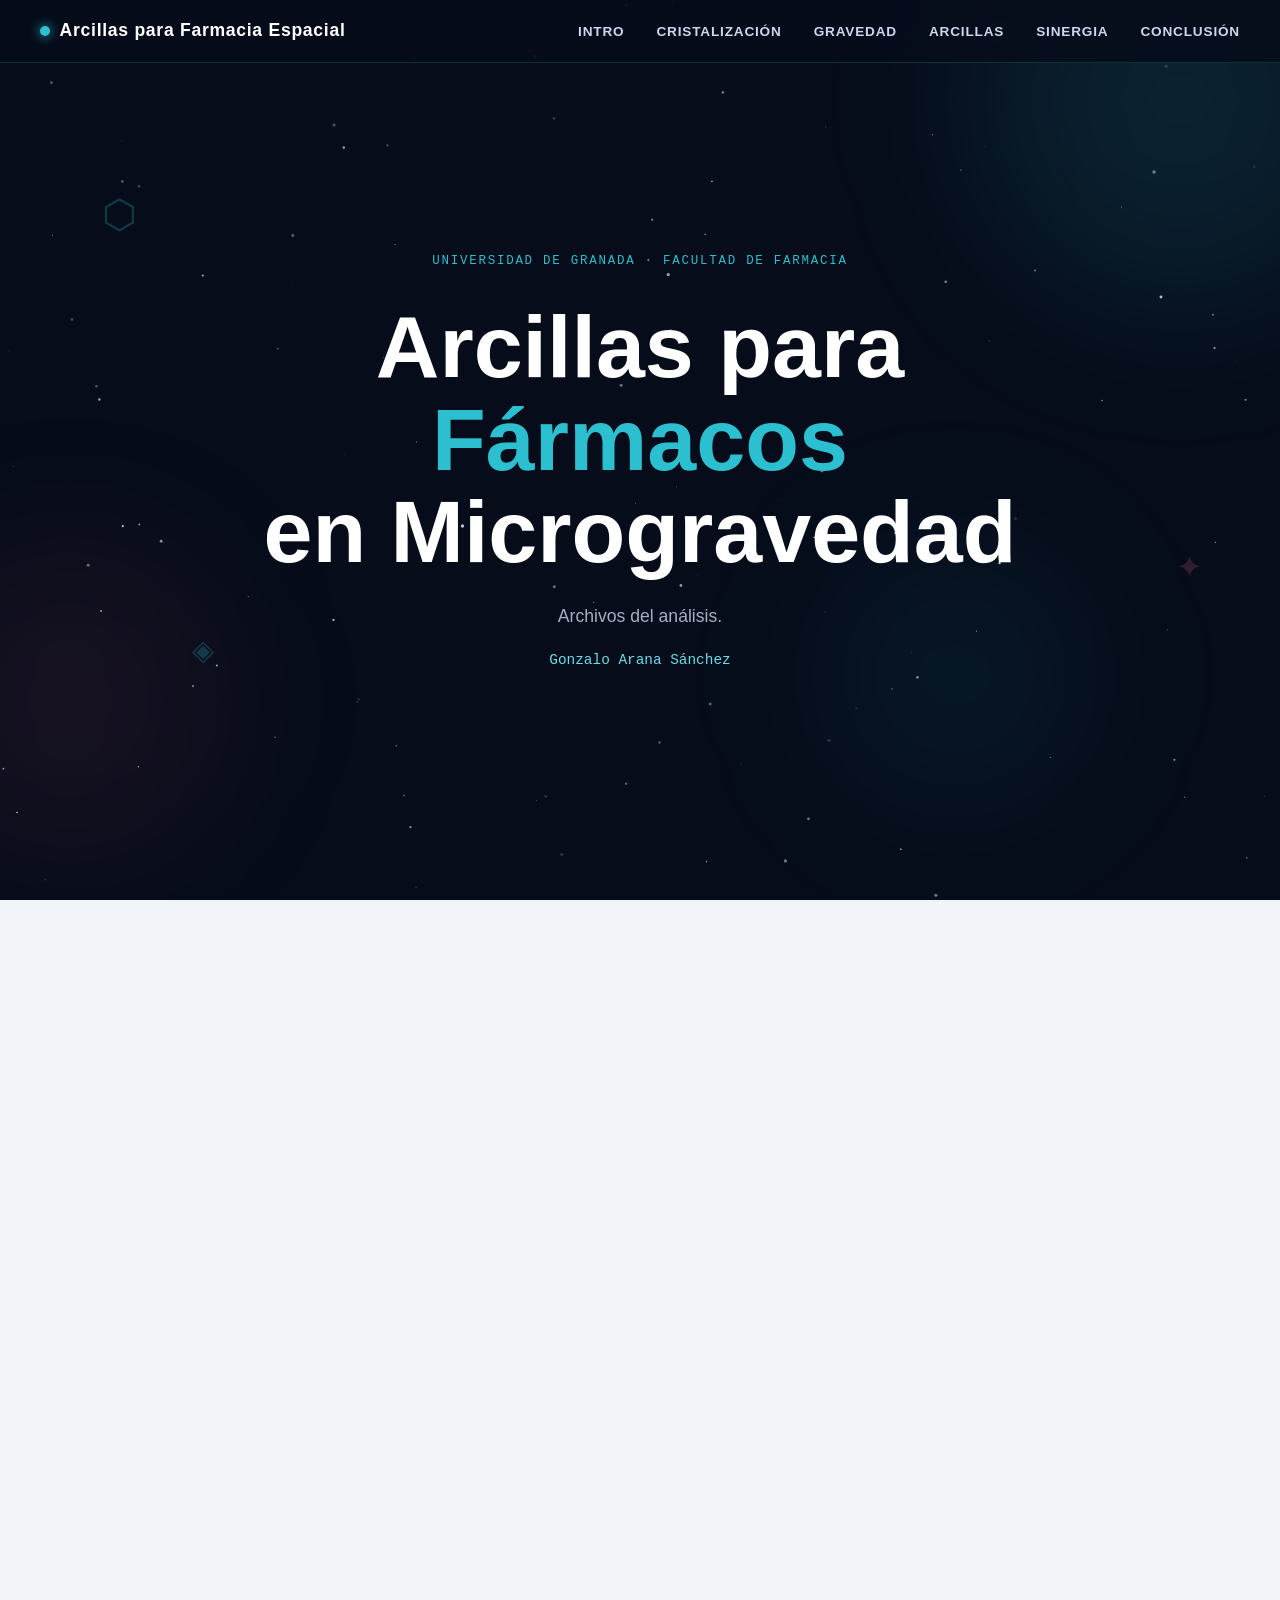
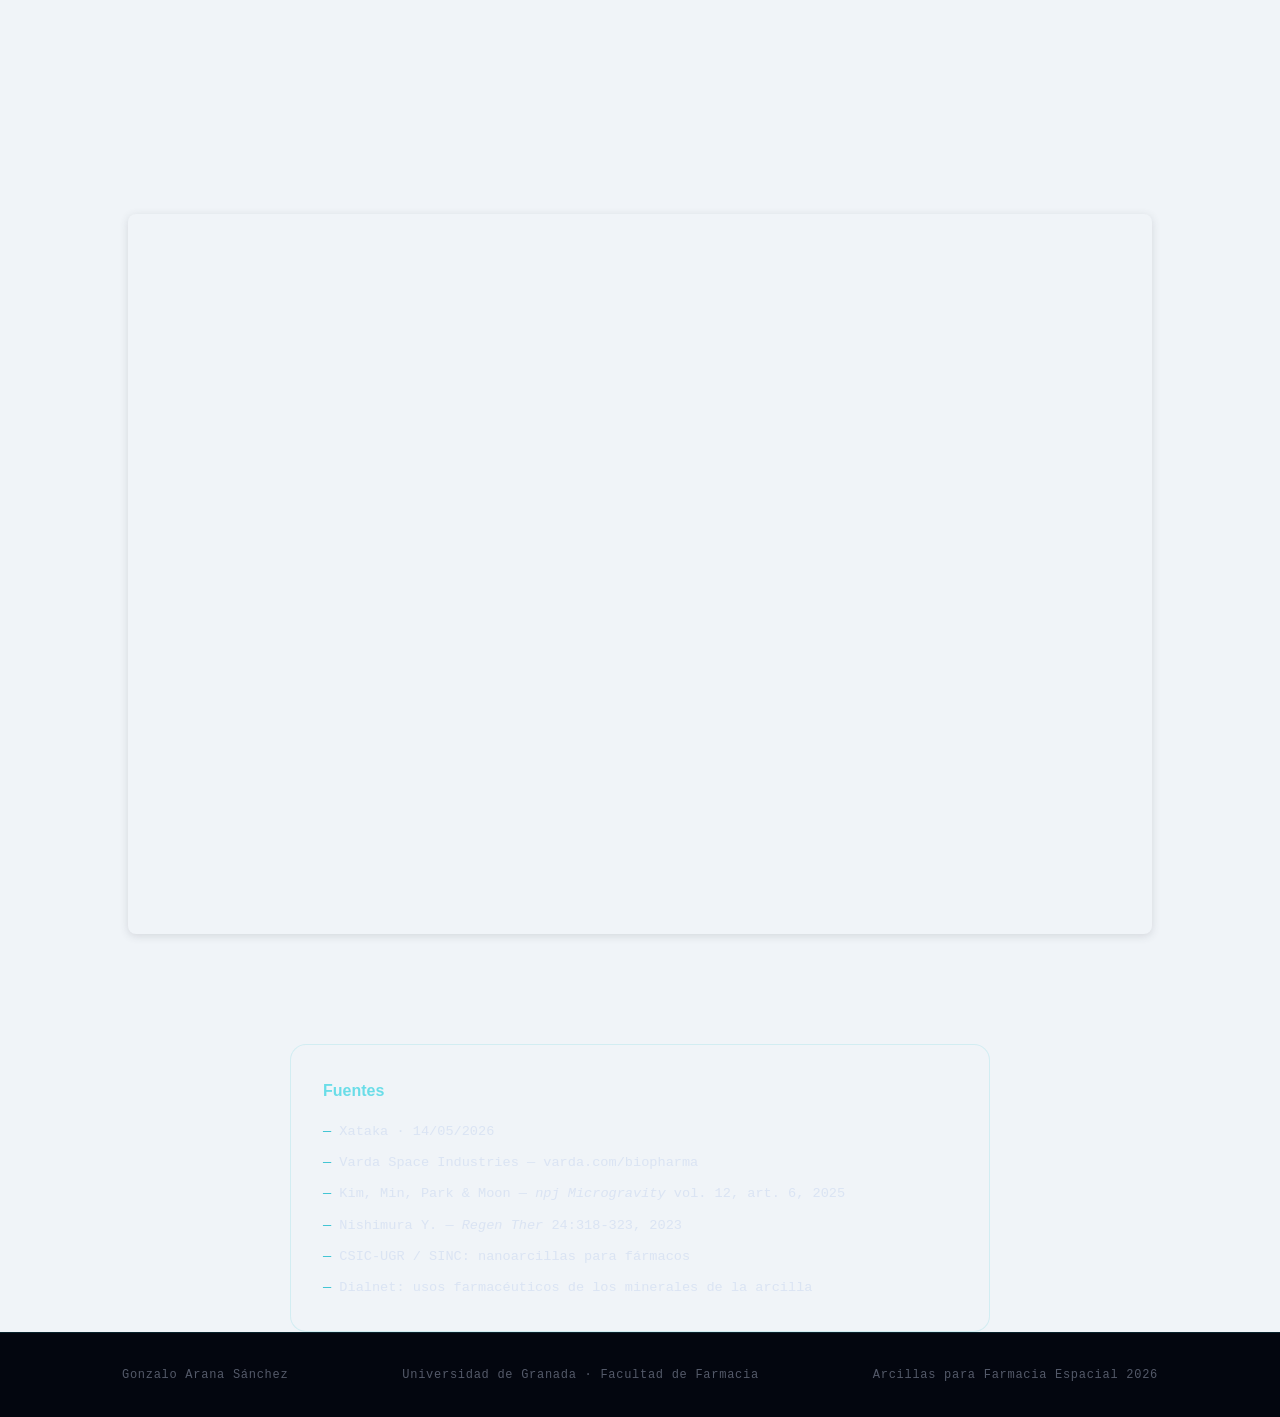
==== informe.html @ f507b189 "Add files via upload" ====
<!DOCTYPE html>
<html lang="">
  <head>
    <meta charset="utf-8">
    <link rel="stylesheet" href="static/css/style.css" />
    <title>Archivos</title>
  </head>
  <body>
      <!-- NAV -->
  <nav id="navbar">
    <div class="nav-logo">
      <span class="logo-dot"></span>
      <span>Arcillas para Farmacia Espacial</span>
    </div>
    <ul class="nav-links">
      <li><a href="index.html#intro">Intro</a></li>
      <li><a href="index.html#cristalizacion">Cristalización</a></li>
      <li><a href="index.html#gravedad">Gravedad</a></li>
      <li><a href="index.html#arcillas">Arcillas</a></li>
      <li><a href="index.html#sinergia">Sinergia</a></li>
      <li><a href="index.html#conclusion">Conclusión</a></li>
    </ul>
    <div class="boton-nav" id="boton-nav">
      <span></span><span></span><span></span>
    </div>
  </nav>

  <!-- HERO -->
  <header class="hero" id="hero">
    <div class="stars-bg" id="stars"></div>
    <div class="hero-content">
      <div class="hero-tag">Universidad de Granada · Facultad de Farmacia</div>
      <h1 class="hero-title">
        <span class="title-line">Arcillas para</span>
        <span class="title-line accent">Fármacos</span>
        <span class="title-line">en Microgravedad</span>
      </h1>
      <p class="hero-sub">Archivos del análisis.</p>
      <div class="hero-author">Gonzalo Arana Sánchez</div>
    </div>
    <div class="hero-orb orb1"></div>
    <div class="hero-orb orb2"></div>
    <div class="hero-orb orb3"></div>
    <div class="molecule-float" id="mol1">⬡</div>
    <div class="molecule-float" id="mol2">✦</div>
    <div class="molecule-float" id="mol3">◈</div>
  </header>
    <main>
      <section class="section informe-section" id="informe">
        <iframe src="static/informe.pdf" class="informe"></iframe>
        <br><br>
        <a href="static/informe.pdf" download>
        </a>
      </section>
      <section class="section presentacion-section" id="presentacion">
        <div style="position: relative; width: 80%; height: 0; padding-top: 56.2500%;
 padding-bottom: 0; box-shadow: 0 2px 8px 0 rgba(63,69,81,0.16); margin-top: 1.6em; margin-bottom: 0.9em; overflow: hidden;
 border-radius: 8px; will-change: transform;">
  <iframe loading="lazy" style="position: absolute; width: 100%; height: 100%; top: 0; left: 0; border: none; padding: 0;margin: 0;"
    src="https://www.canva.com/design/DAHJ7hxj7pI/yf4bADAq6rCuLkG5EWN9PQ/view?embed" allowfullscreen="allowfullscreen" allow="fullscreen">
  </iframe>
</div>
<a href="https:&#x2F;&#x2F;www.canva.com&#x2F;design&#x2F;DAHJ7hxj7pI&#x2F;yf4bADAq6rCuLkG5EWN9PQ&#x2F;view?utm_content=DAHJ7hxj7pI&amp;utm_campaign=designshare&amp;utm_medium=embeds&amp;utm_source=link" target="_blank" rel="noopener"></a>
      </section>
    </main>
      <div class="sources-box">
        <h3>Fuentes</h3>
        <ul>
          <li>Xataka · 14/05/2026</li>
          <li>Varda Space Industries — varda.com/biopharma</li>
          <li>Kim, Min, Park & Moon — <em>npj Microgravity</em> vol. 12, art. 6, 2025</li>
          <li>Nishimura Y. — <em>Regen Ther</em> 24:318-323, 2023</li>
          <li>CSIC-UGR / SINC: nanoarcillas para fármacos</li>
          <li>Dialnet: usos farmacéuticos de los minerales de la arcilla</li>
        </ul>
      </div>
    </div>
  </section>

  <footer class="site-footer">
    <div class="container">
      <div class="footer-inner">
        <span>Gonzalo Arana Sánchez</span>
        <span>Universidad de Granada · Facultad de Farmacia</span>
        <span>Arcillas para Farmacia Espacial 2026</span>
      </div>
    </div>
  </footer>
  <script src="static/js/main.js"></script>
  </body>
</html>
---- static/css/style.css ----
/* ===========================
   ROOT & RESET
   =========================== */
:root {
  --bg-light: #f0f4f8;
  --bg-dark: #0b0f1a;
  --bg-space: #060c1a;
  --teal: #2bbfcf;
  --teal-light: #6adde8;
  --teal-dark: #1a8f9c;
  --navy: #1a2744;
  --navy-mid: #243358;
  --pink-accent: #e85d8a;
  --gold: #f0c040;
  --white: #ffffff;
  --text-dark: #1a2744;
  --text-mid: #3a4a6a;
  --text-light: #ccd8f0;
  --card-bg: #ffffff;
  --card-shadow: 0 8px 40px rgba(43, 191, 207, 0.12);
  --radius: 16px;
  --radius-sm: 8px;
  --font-display: 'Syne', sans-serif;
  --font-body: 'Nunito', sans-serif;
  --font-mono: 'Space Mono', monospace;
}

*, *::before, *::after { box-sizing: border-box; margin: 0; padding: 0; }

html { scroll-behavior: smooth; }

body {
  font-family: var(--font-body);
  background: var(--bg-light);
  color: var(--text-dark);
  overflow-x: hidden;
  line-height: 1.7;
}

.container {
  max-width: 1100px;
  margin: 0 auto;
  padding: 0 2rem;
}

/* ===========================
   NAVBAR
   =========================== */
#navbar {
  position: fixed;
  top: 0; left: 0; right: 0;
  z-index: 1000;
  display: flex;
  align-items: center;
  justify-content: space-between;
  padding: 1rem 2.5rem;
  background: rgba(6, 12, 26, 0.85);
  backdrop-filter: blur(14px);
  border-bottom: 1px solid rgba(43, 191, 207, 0.2);
  transition: all 0.3s ease;
}

.nav-logo {
  display: flex;
  align-items: center;
  gap: 0.6rem;
  font-family: var(--font-display);
  font-weight: 800;
  font-size: 1.1rem;
  color: var(--white);
  letter-spacing: 0.04em;
}

.logo-dot {
  width: 10px; height: 10px;
  border-radius: 50%;
  background: var(--teal);
  box-shadow: 0 0 12px var(--teal);
  animation: pulse 2s ease-in-out infinite;
}

@keyframes pulse {
  0%, 100% { transform: scale(1); opacity: 1; }
  50% { transform: scale(1.4); opacity: 0.7; }
}

.nav-links {
  display: flex;
  list-style: none;
  gap: 2rem;
}

.nav-links a {
  color: var(--text-light);
  text-decoration: none;
  font-size: 0.85rem;
  font-weight: 600;
  letter-spacing: 0.06em;
  text-transform: uppercase;
  transition: color 0.2s;
}

.nav-links a:hover { color: var(--teal); }

.boton-nav {
  display: none;
  flex-direction: column;
  gap: 5px;
  cursor: pointer;
}

.boton-nav span {
  display: block;
  width: 24px; height: 2px;
  background: var(--white);
  border-radius: 2px;
  transition: 0.3s;
}

/* ===========================
   HERO
   =========================== */
.hero {
  min-height: 100vh;
  background: var(--bg-space);
  display: flex;
  align-items: center;
  justify-content: center;
  position: relative;
  overflow: hidden;
  padding: 8rem 2rem 4rem;
}

.stars-bg {
  position: absolute;
  inset: 0;
  z-index: 0;
}

.stars-bg-dark {
  position: absolute;
  inset: 0;
  z-index: 0;
  pointer-events: none;
}

.hero-content {
  position: relative;
  z-index: 2;
  text-align: center;
  max-width: 800px;
}

.hero-tag {
  font-family: var(--font-mono);
  font-size: 0.78rem;
  color: var(--teal);
  letter-spacing: 0.14em;
  text-transform: uppercase;
  margin-bottom: 1.8rem;
  opacity: 0;
  animation: fadeUp 0.8s 0.2s forwards;
}

.hero-title {
  font-family: var(--font-display);
  font-weight: 800;
  font-size: clamp(2.8rem, 7vw, 5.5rem);
  line-height: 1.05;
  color: var(--white);
  margin-bottom: 1.5rem;
}

.title-line {
  display: block;
  opacity: 0;
  animation: fadeUp 0.8s forwards;
}
.title-line:nth-child(1) { animation-delay: 0.4s; }
.title-line:nth-child(2) { animation-delay: 0.6s; }
.title-line:nth-child(3) { animation-delay: 0.8s; }

.title-line.accent { color: var(--teal); }

.hero-sub {
  font-size: 1.1rem;
  color: rgba(204, 216, 240, 0.8);
  margin-bottom: 1rem;
  opacity: 0;
  animation: fadeUp 0.8s 1s forwards;
}

.hero-author {
  font-family: var(--font-mono);
  font-size: 0.9rem;
  color: var(--teal-light);
  margin-bottom: 2.5rem;
  opacity: 0;
  animation: fadeUp 0.8s 1.1s forwards;
}

.hero-btn {
  display: inline-flex;
  align-items: center;
  gap: 0.6rem;
  padding: 0.9rem 2.2rem;
  background: transparent;
  border: 2px solid var(--teal);
  color: var(--teal);
  text-decoration: none;
  font-family: var(--font-display);
  font-weight: 700;
  font-size: 1rem;
  letter-spacing: 0.06em;
  border-radius: 50px;
  transition: all 0.3s ease;
  opacity: 0;
  animation: fadeUp 0.8s 1.3s forwards;
}

.hero-btn:hover {
  background: var(--teal);
  color: var(--bg-dark);
  box-shadow: 0 0 30px rgba(43, 191, 207, 0.5);
}

.arrow { animation: bounce 1.5s ease-in-out infinite; display: inline-block; }
@keyframes bounce { 0%, 100% { transform: translateY(0); } 50% { transform: translateY(6px); } }

/* Orbs */
.hero-orb {
  position: absolute;
  border-radius: 50%;
  filter: blur(80px);
  pointer-events: none;
  z-index: 1;
}
.orb1 { width: 400px; height: 400px; background: rgba(43, 191, 207, 0.12); top: -100px; right: -100px; }
.orb2 { width: 300px; height: 300px; background: rgba(232, 93, 138, 0.08); bottom: 50px; left: -80px; }
.orb3 { width: 250px; height: 250px; background: rgba(43, 191, 207, 0.08); bottom: 100px; right: 200px; }

/* moléculas flotando */
.molecule-float {
  position: absolute;
  z-index: 1;
  color: rgba(43, 191, 207, 0.25);
  font-size: 3rem;
  pointer-events: none;
  animation: floatAround 8s ease-in-out infinite;
}
#mol1 { top: 20%; left: 8%; animation-delay: 0s; font-size: 2.5rem; }
#mol2 { top: 60%; right: 6%; animation-delay: -3s; font-size: 2rem; color: rgba(232, 93, 138, 0.2); }
#mol3 { bottom: 25%; left: 15%; animation-delay: -5s; font-size: 1.8rem; }

@keyframes floatAround {
  0%, 100% { transform: translate(0, 0) rotate(0deg); }
  33% { transform: translate(15px, -20px) rotate(10deg); }
  66% { transform: translate(-10px, 10px) rotate(-8deg); }
}

/* Keyframes */
@keyframes fadeUp {
  from { opacity: 0; transform: translateY(24px); }
  to { opacity: 1; transform: translateY(0); }
}

/* ===========================
   TABLE OF CONTENTS
   =========================== */
.toc-section {
  background: var(--white);
  padding: 5rem 0;
}

.section-label {
  font-family: var(--font-mono);
  font-size: 0.8rem;
  letter-spacing: 0.14em;
  text-transform: uppercase;
  color: var(--teal);
  text-align: center;
  margin-bottom: 3rem;
}

.toc-grid {
  display: grid;
  grid-template-columns: repeat(3, 1fr);
  gap: 1.2rem;
}

.toc-card {
  display: flex;
  flex-direction: column;
  gap: 0.5rem;
  padding: 1.6rem;
  border: 2px solid #e8eef8;
  border-radius: var(--radius);
  text-decoration: none;
  color: var(--text-dark);
  transition: all 0.25s ease;
  position: relative;
  overflow: hidden;
}

.toc-card::before {
  content: '';
  position: absolute;
  inset: 0;
  background: linear-gradient(135deg, rgba(43, 191, 207, 0.06), transparent);
  opacity: 0;
  transition: opacity 0.3s;
}

.toc-card:hover { border-color: var(--teal); transform: translateY(-4px); box-shadow: var(--card-shadow); }
.toc-card:hover::before { opacity: 1; }

.toc-num {
  font-family: var(--font-display);
  font-weight: 800;
  font-size: 2.5rem;
  color: var(--teal);
  line-height: 1;
}

.toc-title {
  font-family: var(--font-display);
  font-weight: 700;
  font-size: 1rem;
  color: var(--navy);
}

.toc-icon { font-size: 1.5rem; }

/* ===========================
   SECTIONS GENERAL
   =========================== */
.section {
  padding: 6rem 0;
  position: relative;
}

.section-header {
  margin-bottom: 3.5rem;
  display: flex;
  flex-direction: column;
  gap: 0.4rem;
}

.section-num {
  font-family: var(--font-mono);
  font-size: 0.78rem;
  letter-spacing: 0.14em;
  color: var(--teal);
  text-transform: uppercase;
}

.section-header.light .section-num { color: var(--teal-light); }

.section-title {
  font-family: var(--font-display);
  font-weight: 800;
  font-size: clamp(1.8rem, 4vw, 3rem);
  line-height: 1.1;
  color: var(--navy);
}

.section-header.light .section-title { color: var(--white); }

.section-subtitle {
  margin-top: 0.8rem;
  font-size: 1.05rem;
  color: var(--text-mid);
  max-width: 700px;
  line-height: 1.6;
}

/* ===========================
   INTRO SECTION
   =========================== */
.intro-section { background: var(--bg-light); }

.intro-layout {
  display: grid;
  grid-template-columns: 1fr 1.4fr;
  gap: 3rem;
  align-items: start;
}

.intro-highlight-box {
  background: linear-gradient(135deg, var(--navy), var(--navy-mid));
  color: var(--white);
  padding: 2.5rem;
  border-radius: var(--radius);
  font-size: 1.1rem;
  line-height: 1.8;
  position: relative;
  overflow: hidden;
}

.intro-highlight-box::before {
  content: '';
  position: absolute;
  top: 0; left: 0;
  width: 4px; height: 100%;
  background: linear-gradient(to bottom, var(--teal), var(--pink-accent));
  border-radius: 4px 0 0 4px;
}

.intro-text-col p {
  color: var(--text-mid);
  font-size: 1.05rem;
  margin-bottom: 2rem;
}

.two-questions {
  display: flex;
  flex-direction: column;
  gap: 1.2rem;
}

.question-card {
  display: flex;
  gap: 1rem;
  align-items: flex-start;
  padding: 1.4rem;
  border-radius: var(--radius-sm);
  font-size: 0.95rem;
  line-height: 1.6;
}

.question-card.q1 { background: rgba(43, 191, 207, 0.08); border-left: 3px solid var(--teal); }
.question-card.q2 { background: rgba(232, 93, 138, 0.06); border-left: 3px solid var(--pink-accent); }

.q-icon { font-size: 1.5rem; flex-shrink: 0; }

/* ===========================
   CRISTALIZACIÓN
   =========================== */
.cristal-section { background: var(--navy); }

.cristal-section .section-title { color: var(--white); }
.cristal-section .section-num { color: var(--teal-light); }

.cristal-layout {
  display: grid;
  grid-template-columns: 3fr 3fr;
  gap: 3rem;
  align-items: start;
}

.cristal-def {
  position: relative;
  color: var(--white);
  padding: 2rem 1.5rem;
}

.big-quote {
  font-family: var(--font-display);
  font-size: 8rem;
  line-height: 0.6;
  color: var(--teal);
  opacity: 0.4;
}

.cristal-def p {
  font-size: 1.2rem;
  line-height: 1.8;
  color: rgba(204, 216, 240, 0.9);
}

.cristal-cards {
  display: flex;
  flex-direction: column;
  gap: 1.5rem;
}

.cristalizacion { color: var(--white); }

.info-card {
  background: rgba(255, 255, 255, 0.05);
  border: 1px solid rgba(43, 191, 207, 0.2);
  border-radius: var(--radius);
  padding: 1.6rem;
  color: var(--text-light);
  transition: all 0.3s;
}

.info-card:hover { border-color: rgba(43, 191, 207, 0.5); background: rgba(255, 255, 255, 0.08); }

.info-card.crisis {
  border-color: rgba(232, 93, 138, 0.3);
  background: rgba(232, 93, 138, 0.05);
}

.card-icon { font-size: 1.6rem; margin-bottom: 0.6rem; }

.info-card h3 {
  font-family: var(--font-display);
  font-size: 1rem;
  font-weight: 700;
  color: var(--teal-light);
  margin-bottom: 0.5rem;
}

.info-card.crisis h3 { color: #f08aaa; }

.info-card p { font-size: 0.92rem; line-height: 1.7; }

/* ===========================
   GRAVEDAD
   =========================== */
.gravedad-section {
  background: var(--bg-space);
  overflow: hidden;
}

.compare-layout {
  display: grid;
  grid-template-columns: 1fr auto 1fr;
  gap: 1rem;
  align-items: center;
  margin-bottom: 3rem;
}

.compare-vs {
  font-family: var(--font-display);
  font-weight: 800;
  font-size: 1.8rem;
  color: var(--gold);
  text-align: center;
  padding: 0 1rem;
}

.compare-card {
  padding: 2rem;
  border-radius: var(--radius);
  color: var(--text-light);
}

.compare-card.bad {
  background: rgba(232, 93, 138, 0.08);
  border: 1px solid rgba(232, 93, 138, 0.3);
}

.compare-card.good {
  background: rgba(43, 191, 207, 0.08);
  border: 1px solid rgba(43, 191, 207, 0.3);
}

.compare-card h3 {
  font-family: var(--font-display);
  font-size: 1.2rem;
  margin-bottom: 1.2rem;
  color: var(--white);
}

.compare-card ul { list-style: none; display: flex; flex-direction: column; gap: 0.8rem; }

.compare-card li {
  font-size: 0.92rem;
  padding-left: 1.2rem;
  position: relative;
  line-height: 1.6;
}

.compare-card.bad li::before { content: '✗'; position: absolute; left: 0; color: #f08aaa; }
.compare-card.good li::before { content: '✓'; position: absolute; left: 0; color: var(--teal); }

.analogy {
  margin-top: 1.2rem;
  padding: 0.8rem 1rem;
  background: rgba(255, 255, 255, 0.04);
  border-radius: var(--radius-sm);
  font-size: 0.85rem;
  font-style: italic;
  color: rgba(204, 216, 240, 0.7);
}

.case-study {
  background: rgba(255, 255, 255, 0.04);
  border: 1px solid rgba(43, 191, 207, 0.3);
  border-radius: var(--radius);
  padding: 2rem;
  margin-bottom: 2.5rem;
}

.case-tag {
  font-family: var(--font-mono);
  font-size: 0.72rem;
  letter-spacing: 0.14em;
  color: var(--teal);
  text-transform: uppercase;
  margin-bottom: 1.2rem;
}

.case-content {
  display: flex;
  align-items: center;
  gap: 1.5rem;
  flex-wrap: wrap;
}

.case-drug {
  font-family: var(--font-display);
  font-weight: 800;
  font-size: 1.3rem;
  color: var(--white);
  text-align: center;
  line-height: 1.2;
  min-width: 160px;
}

.case-drug small { font-family: var(--font-body); font-weight: 300; font-size: 0.75rem; color: var(--text-light); }

.case-arrow { font-size: 1.5rem; color: var(--teal); }

.case-before, .case-after {
  flex: 1;
  min-width: 160px;
  font-size: 0.9rem;
  color: var(--text-light);
  line-height: 1.6;
}

.case-label {
  font-family: var(--font-mono);
  font-size: 0.7rem;
  color: var(--teal-light);
  letter-spacing: 0.1em;
  text-transform: uppercase;
  margin-bottom: 0.3rem;
}

.simulators-box {
  background: rgba(255, 255, 255, 0.03);
  border: 1px solid rgba(43, 191, 207, 0.15);
  border-radius: var(--radius);
  padding: 2rem;
}

.simulators-box h3 {
  font-family: var(--font-display);
  font-size: 1.1rem;
  color: var(--white);
  margin-bottom: 1.4rem;
}

.sim-grid {
  display: grid;
  grid-template-columns: repeat(3, 1fr);
  gap: 1rem;
  margin-bottom: 1.2rem;
}

.sim-item {
  background: rgba(255, 255, 255, 0.04);
  padding: 1rem;
  border-radius: var(--radius-sm);
  font-size: 0.88rem;
  color: var(--text-light);
  line-height: 1.5;
}

.sim-note {
  font-size: 0.88rem;
  color: rgba(204, 216, 240, 0.6);
  font-style: italic;
}

.stars {
  width: 100px;   /* ancho */
  height: 50;   /* mantiene proporción */
  align-items: center
}

/* ===========================
   ARCILLAS
   =========================== */
.arcillas-section { background: var(--bg-light); }

.arcillas-intro {
  max-width: 750px;
  font-size: 1.05rem;
  color: var(--text-mid);
  margin-bottom: 2.5rem;
  line-height: 1.8;
}

.arcillas-grid {
  display: grid;
  grid-template-columns: repeat(2, 1fr);
  gap: 1.4rem;
  margin-bottom: 2.5rem;
}

.arcilla-card {
  background: var(--white);
  border-radius: var(--radius);
  padding: 1.8rem;
  box-shadow: var(--card-shadow);
  border-top: 4px solid transparent;
  transition: transform 0.3s ease, box-shadow 0.3s ease;
}

.arcilla-card:hover { transform: translateY(-6px); box-shadow: 0 16px 60px rgba(43, 191, 207, 0.18); }
.arcilla-card.mont { border-top-color: var(--teal); }
.arcilla-card.caol { border-top-color: #6b9fd4; }
.arcilla-card.sepio { border-top-color: #5dba8c; }
.arcilla-card.lapo { border-top-color: var(--pink-accent); }

.arcilla-header {
  display: flex;
  align-items: center;
  gap: 0.8rem;
  margin-bottom: 1.2rem;
  flex-wrap: wrap;
}

.arcilla-emoji { font-size: 1.6rem; }

.arcilla-header h3 {
  font-family: var(--font-display);
  font-weight: 800;
  font-size: 1.2rem;
  color: var(--navy);
}

.arcilla-badge {
  margin-left: auto;
  font-family: var(--font-mono);
  font-size: 0.68rem;
  letter-spacing: 0.08em;
  background: rgba(43, 191, 207, 0.1);
  color: var(--teal-dark);
  padding: 0.2rem 0.6rem;
  border-radius: 50px;
}

.arcilla-card ul {
  list-style: none;
  display: flex;
  flex-direction: column;
  gap: 0.6rem;
  margin-bottom: 1rem;
}

.arcilla-card li {
  font-size: 0.9rem;
  color: var(--text-mid);
  padding-left: 1.2rem;
  position: relative;
  line-height: 1.6;
}

.arcilla-card li::before {
  content: '→';
  position: absolute;
  left: 0;
  color: var(--teal);
  font-size: 0.8rem;
}

.arcilla-analogy {
  background: rgba(43, 191, 207, 0.07);
  border-radius: var(--radius-sm);
  padding: 0.8rem 1rem;
  font-size: 0.84rem;
  font-style: italic;
  color: var(--teal-dark);
  border-left: 3px solid var(--teal);
}

.arcillas-use {
  display: flex;
  gap: 1.2rem;
  align-items: flex-start;
  background: var(--navy);
  color: rgba(204, 216, 240, 0.9);
  padding: 2rem;
  border-radius: var(--radius);
  font-size: 1rem;
  line-height: 1.7;
}

.use-icon { font-size: 2rem; flex-shrink: 0; }

/* ===========================
   SINERGIA
   =========================== */
.sinergia-section { background: var(--white); }

.powers-layout {
  display: flex;
  flex-direction: column;
  gap: 0;
}

.power-item {
  display: grid;
  grid-template-columns: 100px 1fr;
  gap: 2rem;
  padding: 2.5rem 0;
  border-bottom: 1px solid #e8eef8;
  align-items: start;
  transition: background 0.3s;
  cursor: default;
}

.power-item:last-child { border-bottom: none; }
.power-item:hover { background: rgba(43, 191, 207, 0.03); border-radius: var(--radius); }

.power-num {
  font-family: var(--font-display);
  font-weight: 800;
  font-size: 4rem;
  color: var(--teal);
  opacity: 0.25;
  line-height: 1;
  text-align: right;
  padding-right: 1rem;
  border-right: 2px solid #e8eef8;
  transition: opacity 0.3s;
}

.power-item:hover .power-num { opacity: 0.6; }

.power-body h3 {
  font-family: var(--font-display);
  font-weight: 800;
  font-size: 1.3rem;
  color: var(--navy);
  margin-bottom: 0.8rem;
}

.power-body p {
  font-size: 0.95rem;
  color: var(--text-mid);
  line-height: 1.8;
  margin-bottom: 0.8rem;
}

.director-quote {
  display: flex;
  align-items: center;
  gap: 1.5rem;
  margin-top: 3rem;
  padding: 2rem;
  background: linear-gradient(135deg, var(--navy), var(--navy-mid));
  border-radius: var(--radius);
  color: var(--white);
  font-size: 1.15rem;
  line-height: 1.6;
  text-align: center;
}

.dq-line {
  flex: 1;
  height: 1px;
  background: linear-gradient(to right, transparent, var(--teal));
}
.dq-line:last-child { background: linear-gradient(to left, transparent, var(--teal)); }

/* ===========================
   CONCLUSION
   =========================== */
.conclusion-section {
  background: var(--bg-space);
  overflow: hidden;
}

.conclusion-flow {
  display: flex;
  flex-direction: column;
  align-items: center;
  gap: 0;
  max-width: 700px;
  margin: 0 auto 3rem;
}

.flow-item {
  display: flex;
  gap: 1.5rem;
  align-items: flex-start;
  background: rgba(255, 255, 255, 0.04);
  border: 1px solid rgba(43, 191, 207, 0.2);
  border-radius: var(--radius);
  padding: 1.5rem 2rem;
  width: 100%;
  color: rgba(204, 216, 240, 0.9);
  font-size: 0.95rem;
  line-height: 1.7;
}

.flow-item.highlight-flow {
  border-color: rgba(43, 191, 207, 0.6);
  background: rgba(43, 191, 207, 0.08);
}

.flow-icon { font-size: 1.8rem; flex-shrink: 0; }

.flow-arrow {
  color: var(--teal);
  font-size: 1.5rem;
  text-align: center;
  padding: 0.3rem 0;
}

.sources-box {
  max-width: 700px;
  margin: 0 auto;
  background: rgba(255, 255, 255, 0.03);
  border: 1px solid rgba(43, 191, 207, 0.15);
  border-radius: var(--radius);
  padding: 2rem;
}

.sources-box h3 {
  font-family: var(--font-display);
  font-size: 1rem;
  color: var(--teal-light);
  margin-bottom: 1rem;
}

.sources-box ul { list-style: none; display: flex; flex-direction: column; gap: 0.5rem; }
.sources-box li { font-size: 0.85rem; color: rgba(204, 216, 240, 0.6); font-family: var(--font-mono); }
.sources-box li::before { content: '— '; color: var(--teal); }

/* ===========================
   FOOTER
   =========================== */
.site-footer {
  background: #03060f;
  padding: 2rem 0;
  border-top: 1px solid rgba(43, 191, 207, 0.15);
}

.footer-inner {
  display: flex;
  justify-content: space-between;
  align-items: center;
  font-family: var(--font-mono);
  font-size: 0.75rem;
  color: rgba(204, 216, 240, 0.4);
  letter-spacing: 0.06em;
  flex-wrap: wrap;
  gap: 0.5rem;
}

/* ===========================
   STAR CANVAS
   =========================== */
canvas.stars-canvas {
  position: absolute;
  inset: 0;
  pointer-events: none;
}

/* ===========================
   SCROLL REVEAL
   =========================== */
.reveal {
  opacity: 0;
  transform: translateY(30px);
  transition: opacity 0.7s ease, transform 0.7s ease;
}
.reveal.visible {
  opacity: 1;
  transform: translateY(0);
}

/* ===========================
   ARCHIVOS
   =========================== */

.informe-section,
.presentacion-section {
  display: flex;
  justify-content: center;
}

.informe,
.presentacion {
  width: 80%;
  height: 600px; /* ajusta según necesites */
  border: none;
}

/* ===========================
   RESPONSIVE
   =========================== */
@media (max-width: 900px) {
  .toc-grid { grid-template-columns: repeat(2, 1fr); }
  .cristal-layout, .intro-layout { grid-template-columns: 1fr; }
  .compare-layout { grid-template-columns: 1fr; }
  .compare-vs { display: none; }
  .arcillas-grid { grid-template-columns: 1fr; }
  .sim-grid { grid-template-columns: 1fr; }
  .footer-inner { flex-direction: column; text-align: center; }
  .case-content { flex-direction: column; }
  .power-item { grid-template-columns: 60px 1fr; }
  .power-num { font-size: 2.5rem; }
}

@media (max-width: 640px) {
  .toc-grid { grid-template-columns: 1fr; }
  .nav-links { display: none; flex-direction: column; position: absolute; top: 100%; left: 0; right: 0; background: rgba(6, 12, 26, 0.98); padding: 1.5rem 2rem; gap: 1.2rem; }
  .nav-links.open { display: flex; }
  .nav-burger { display: flex; }
  #navbar { padding: 1rem 1.5rem; }
  .hero-title { font-size: 2.5rem; }
  .power-item { grid-template-columns: 1fr; }
  .power-num { text-align: left; border-right: none; border-bottom: 1px solid #e8eef8; padding-right: 0; padding-bottom: 0.5rem; font-size: 2rem; }
  .director-quote { flex-direction: column; text-align: center; }
  .dq-line { width: 80px; height: 2px; flex: none; background: var(--teal) !important; }
}
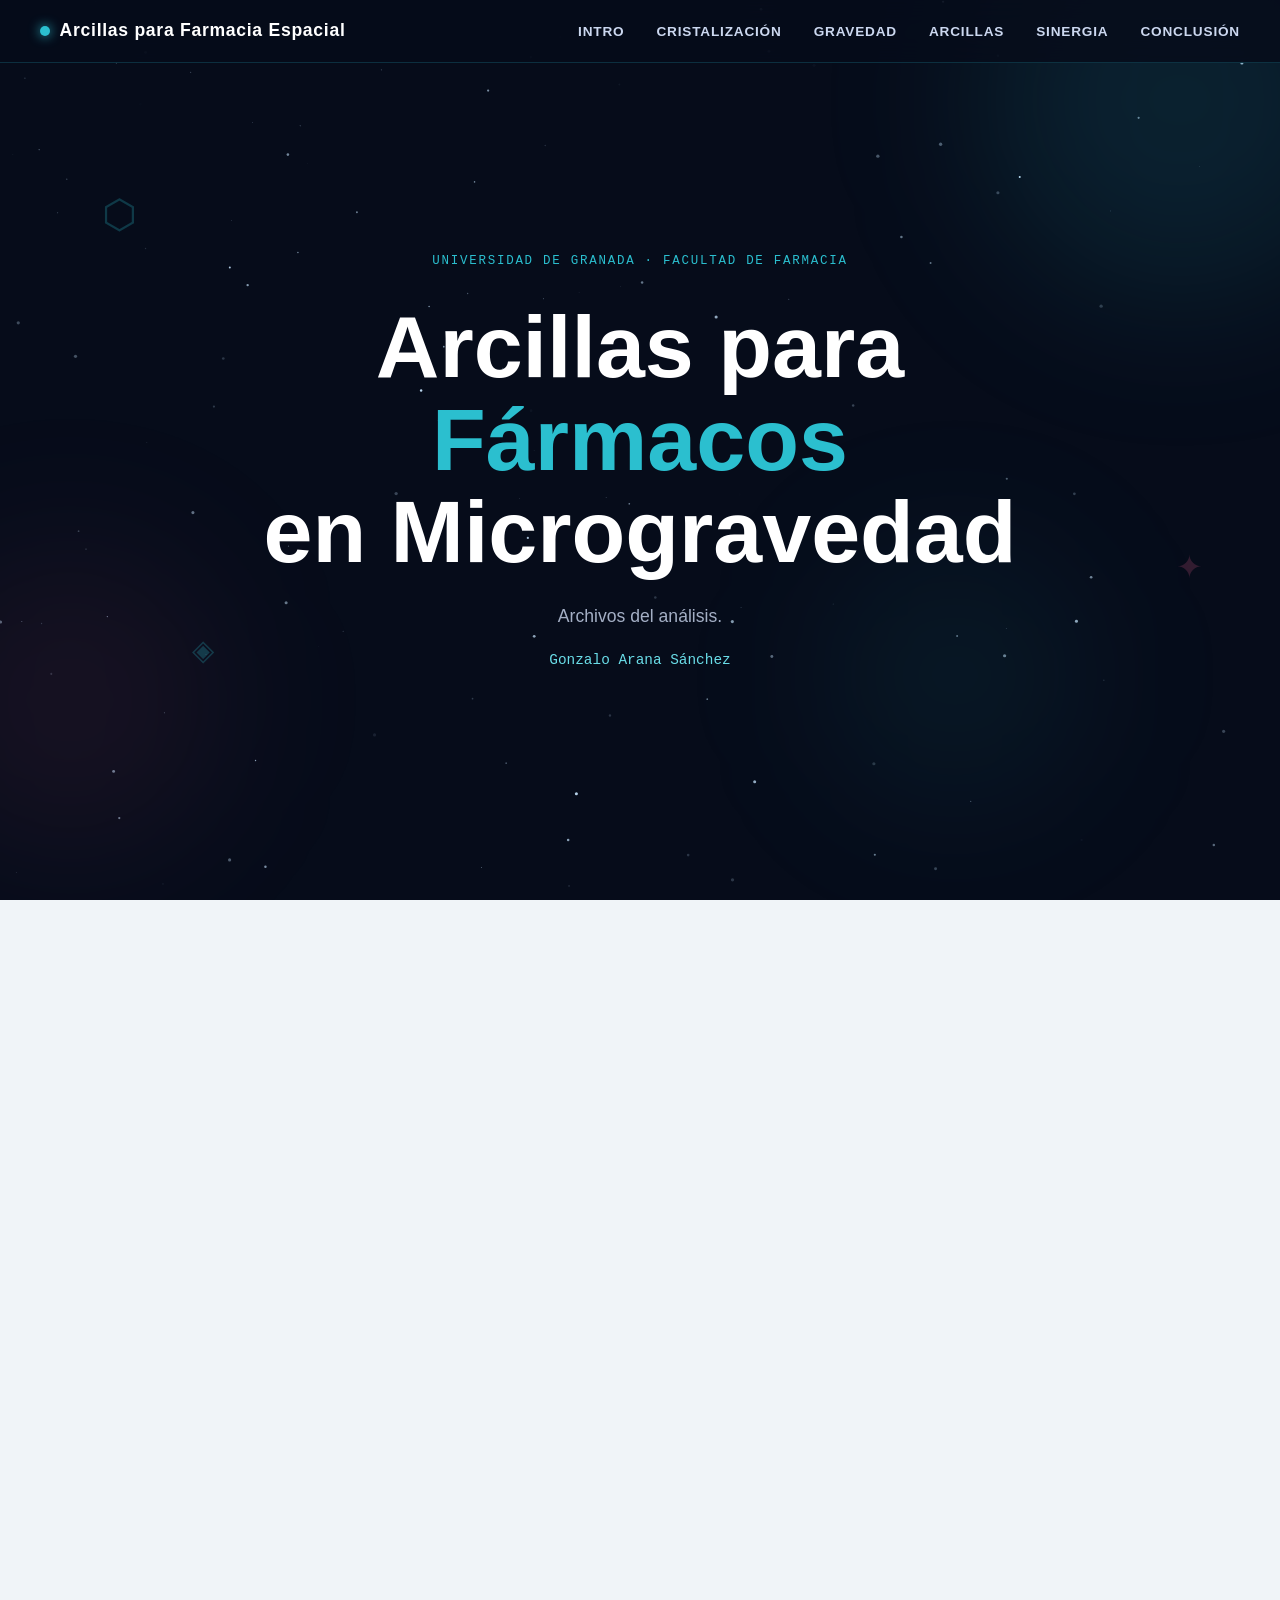
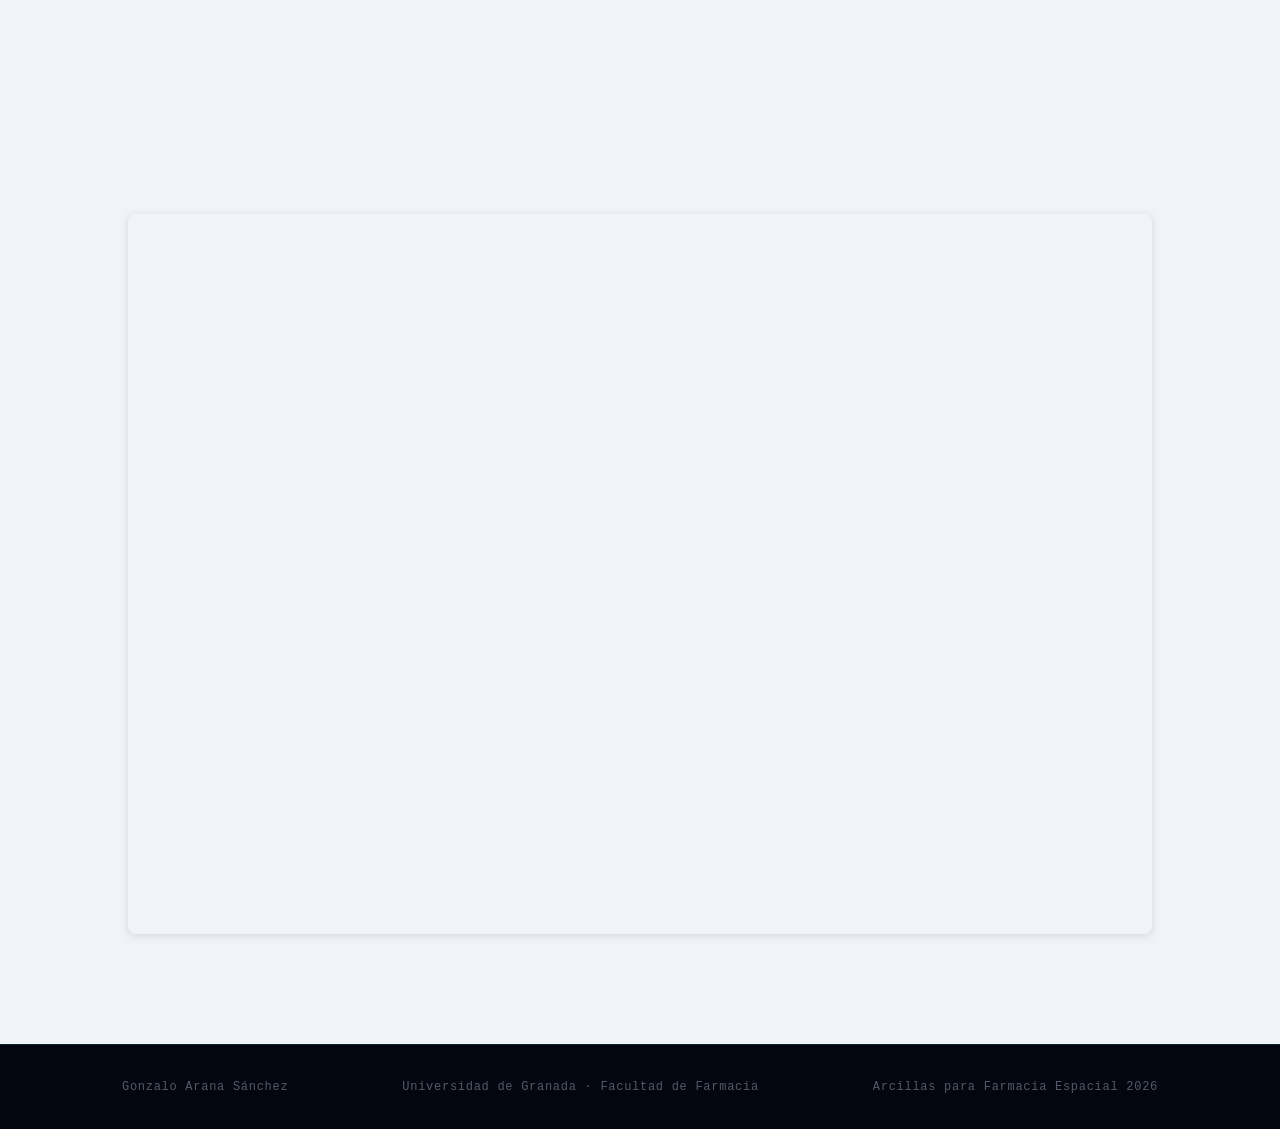
==== commit 8ab3e05d: "quito las fuentes, aquí se ven mal Removed sources section from the informe.html file." ====
--- a/informe.html
+++ b/informe.html
@@ -63,17 +63,6 @@
 <a href="https:&#x2F;&#x2F;www.canva.com&#x2F;design&#x2F;DAHJ7hxj7pI&#x2F;yf4bADAq6rCuLkG5EWN9PQ&#x2F;view?utm_content=DAHJ7hxj7pI&amp;utm_campaign=designshare&amp;utm_medium=embeds&amp;utm_source=link" target="_blank" rel="noopener"></a>
       </section>
     </main>
-      <div class="sources-box">
-        <h3>Fuentes</h3>
-        <ul>
-          <li>Xataka · 14/05/2026</li>
-          <li>Varda Space Industries — varda.com/biopharma</li>
-          <li>Kim, Min, Park & Moon — <em>npj Microgravity</em> vol. 12, art. 6, 2025</li>
-          <li>Nishimura Y. — <em>Regen Ther</em> 24:318-323, 2023</li>
-          <li>CSIC-UGR / SINC: nanoarcillas para fármacos</li>
-          <li>Dialnet: usos farmacéuticos de los minerales de la arcilla</li>
-        </ul>
-      </div>
     </div>
   </section>
 
